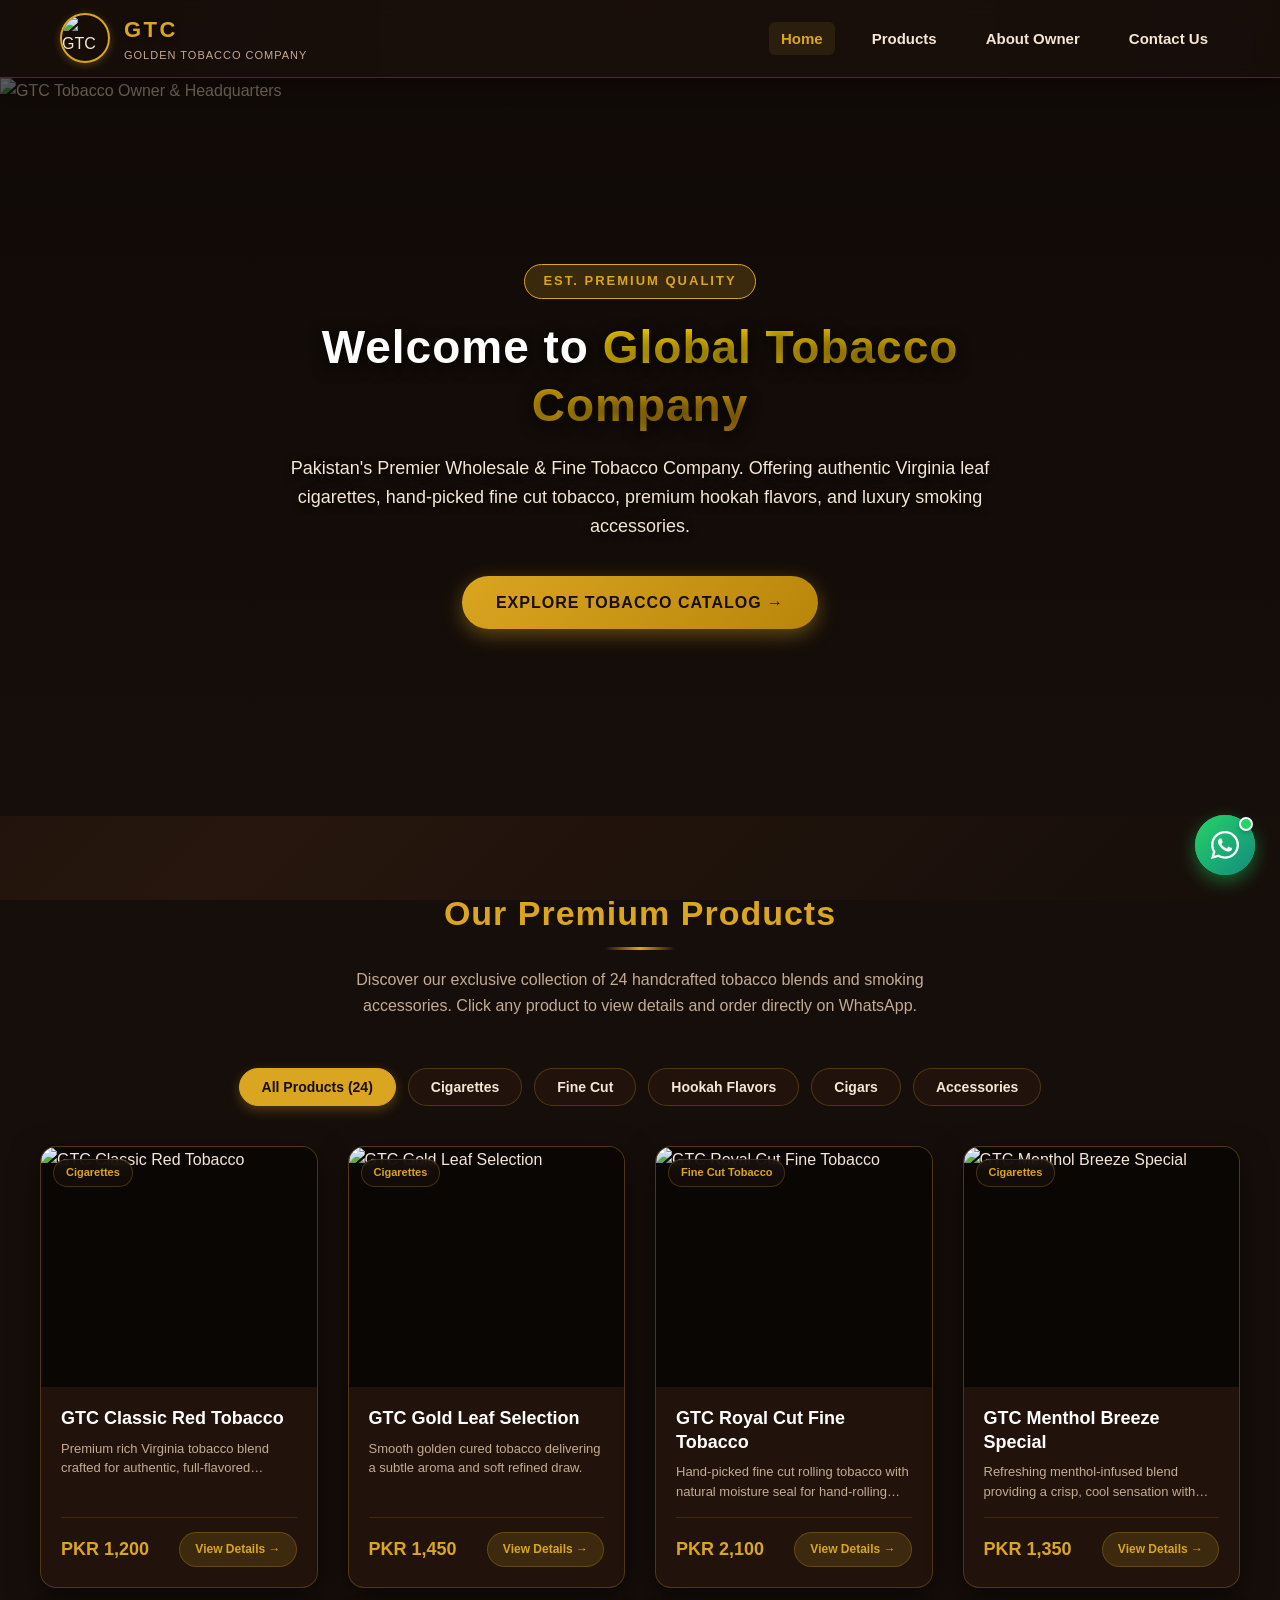
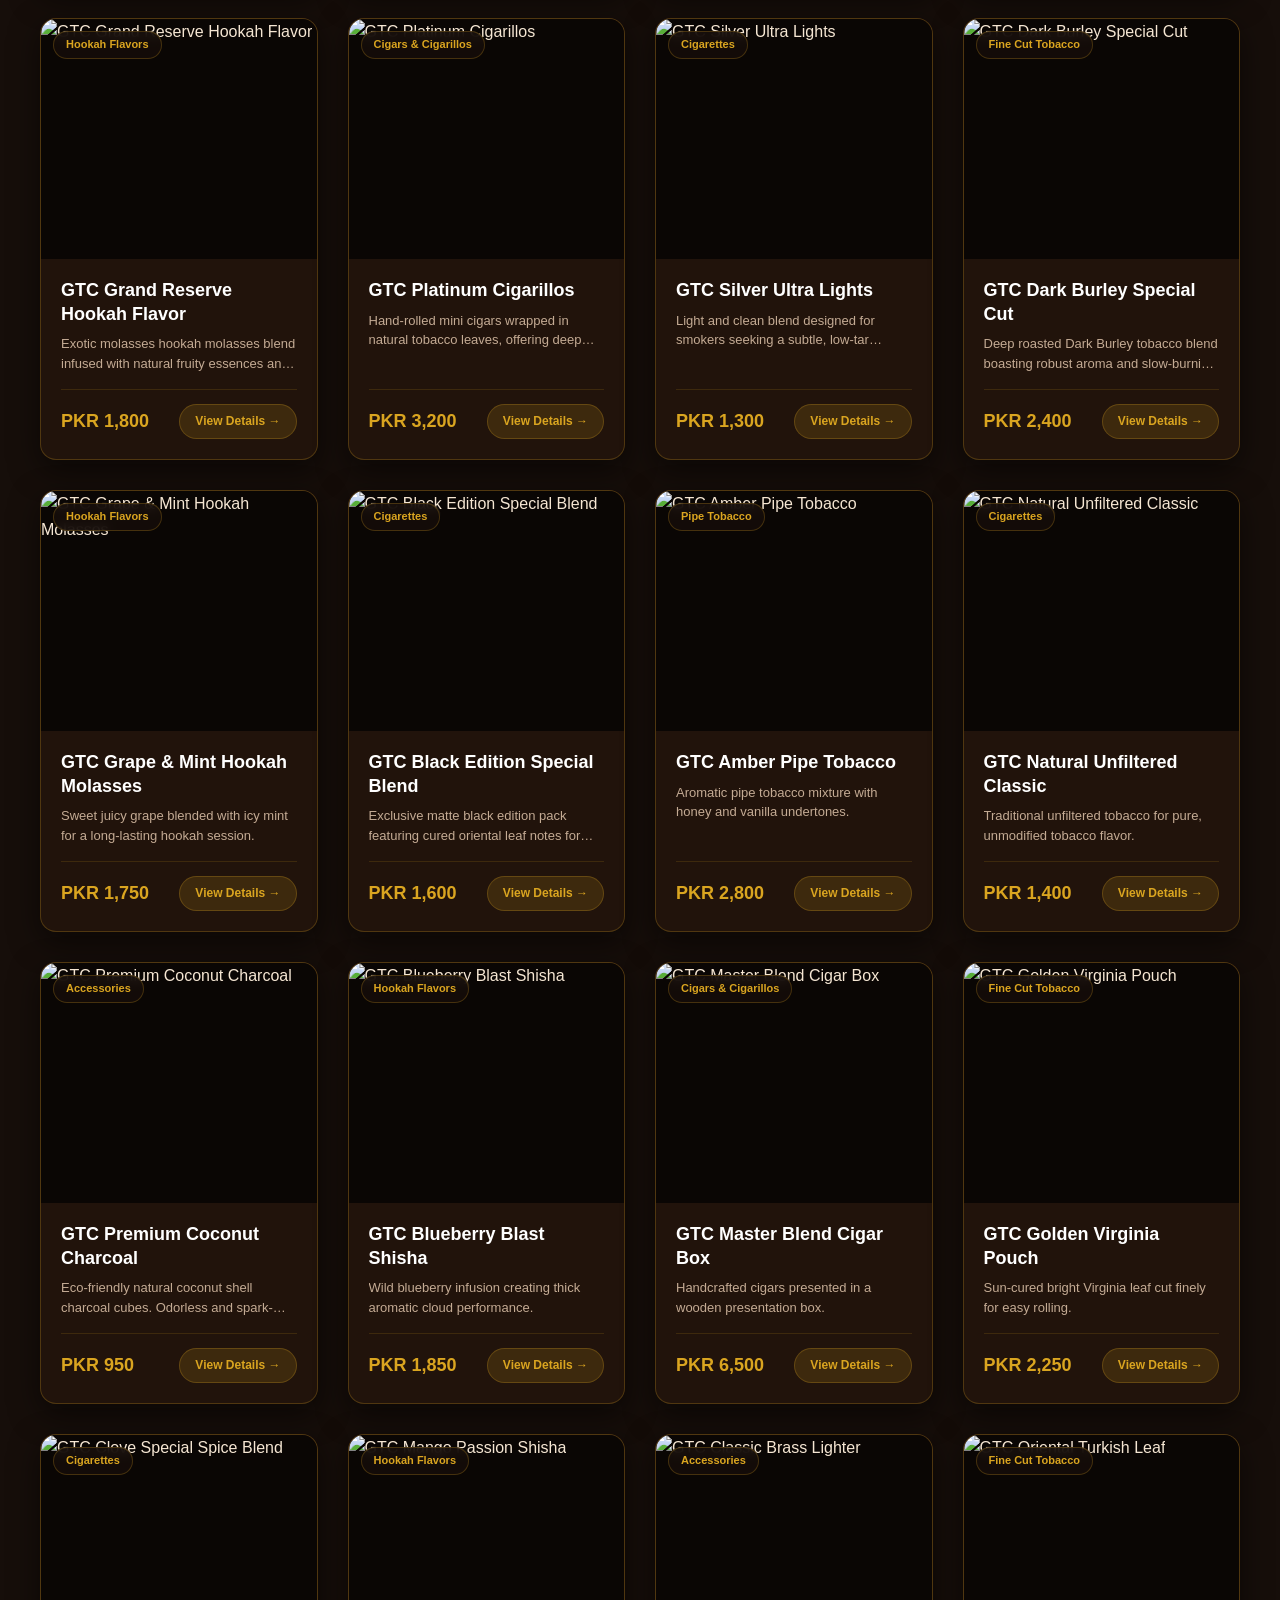
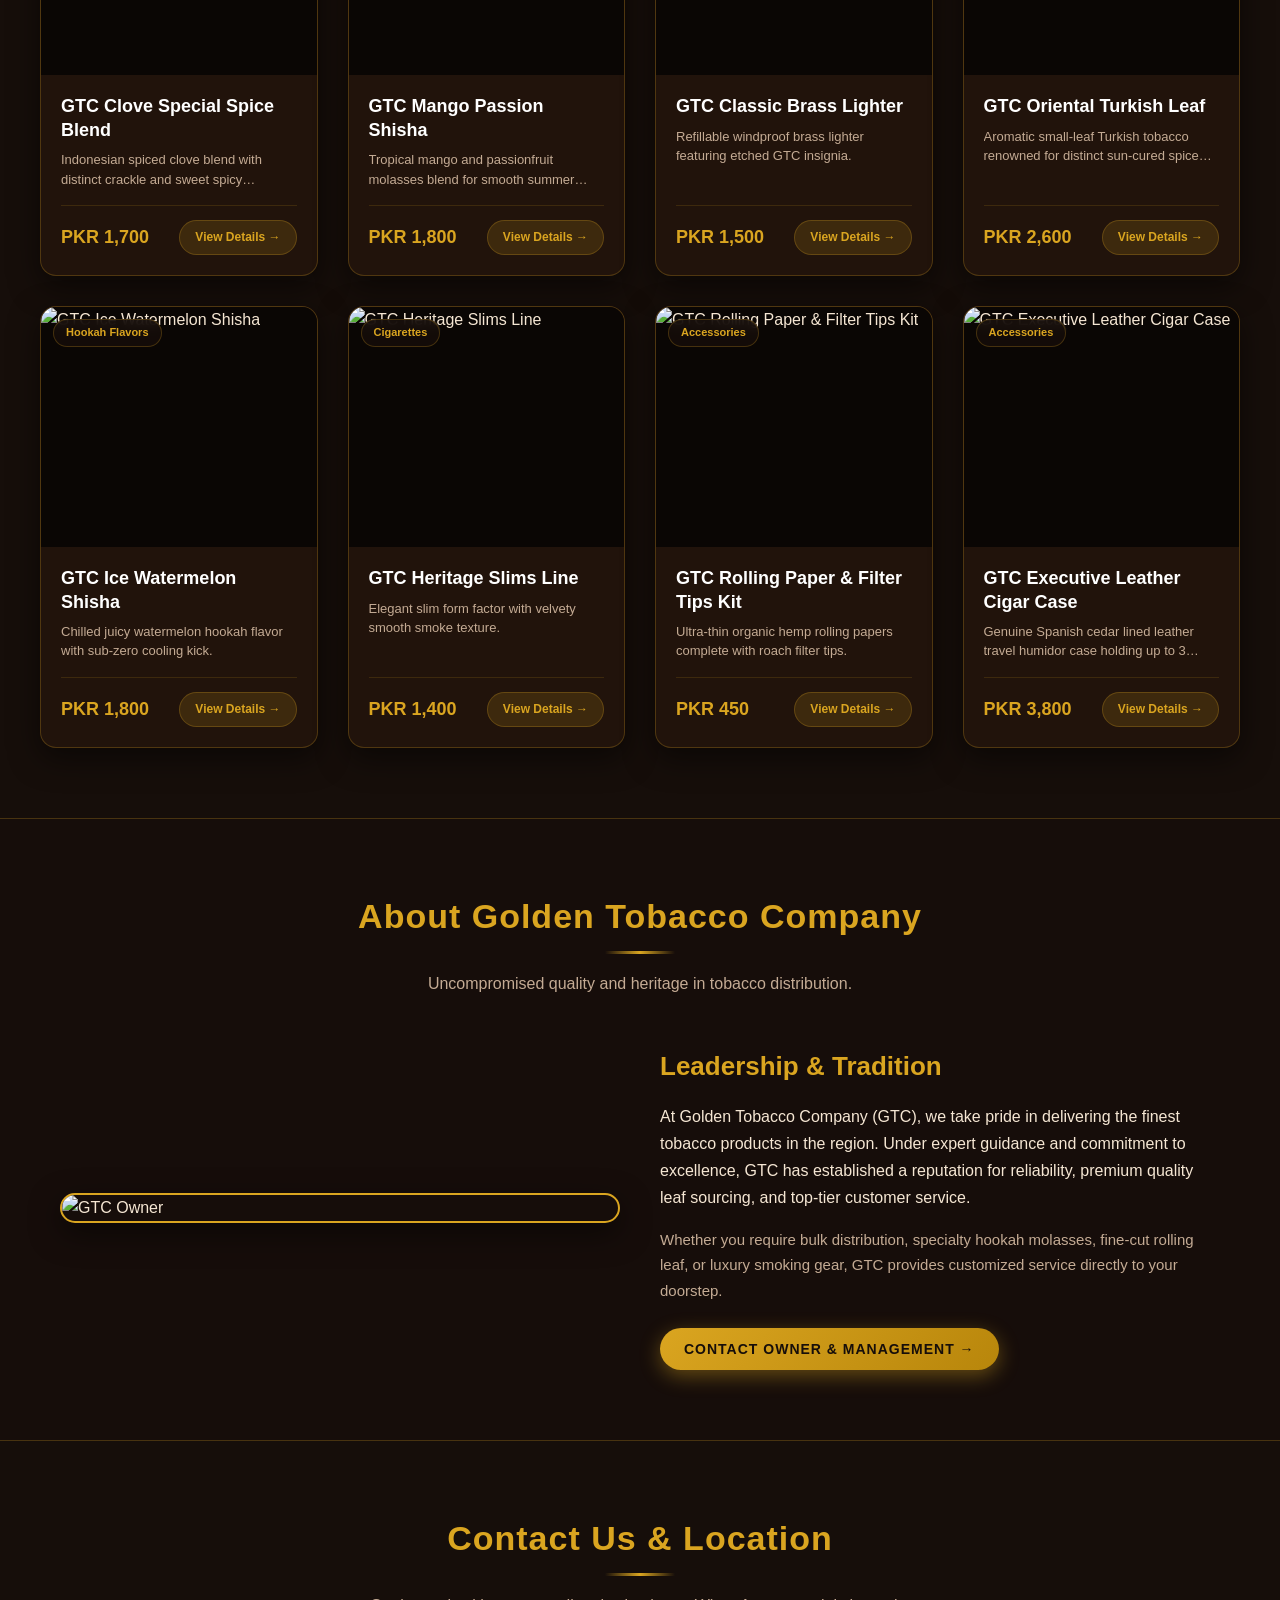
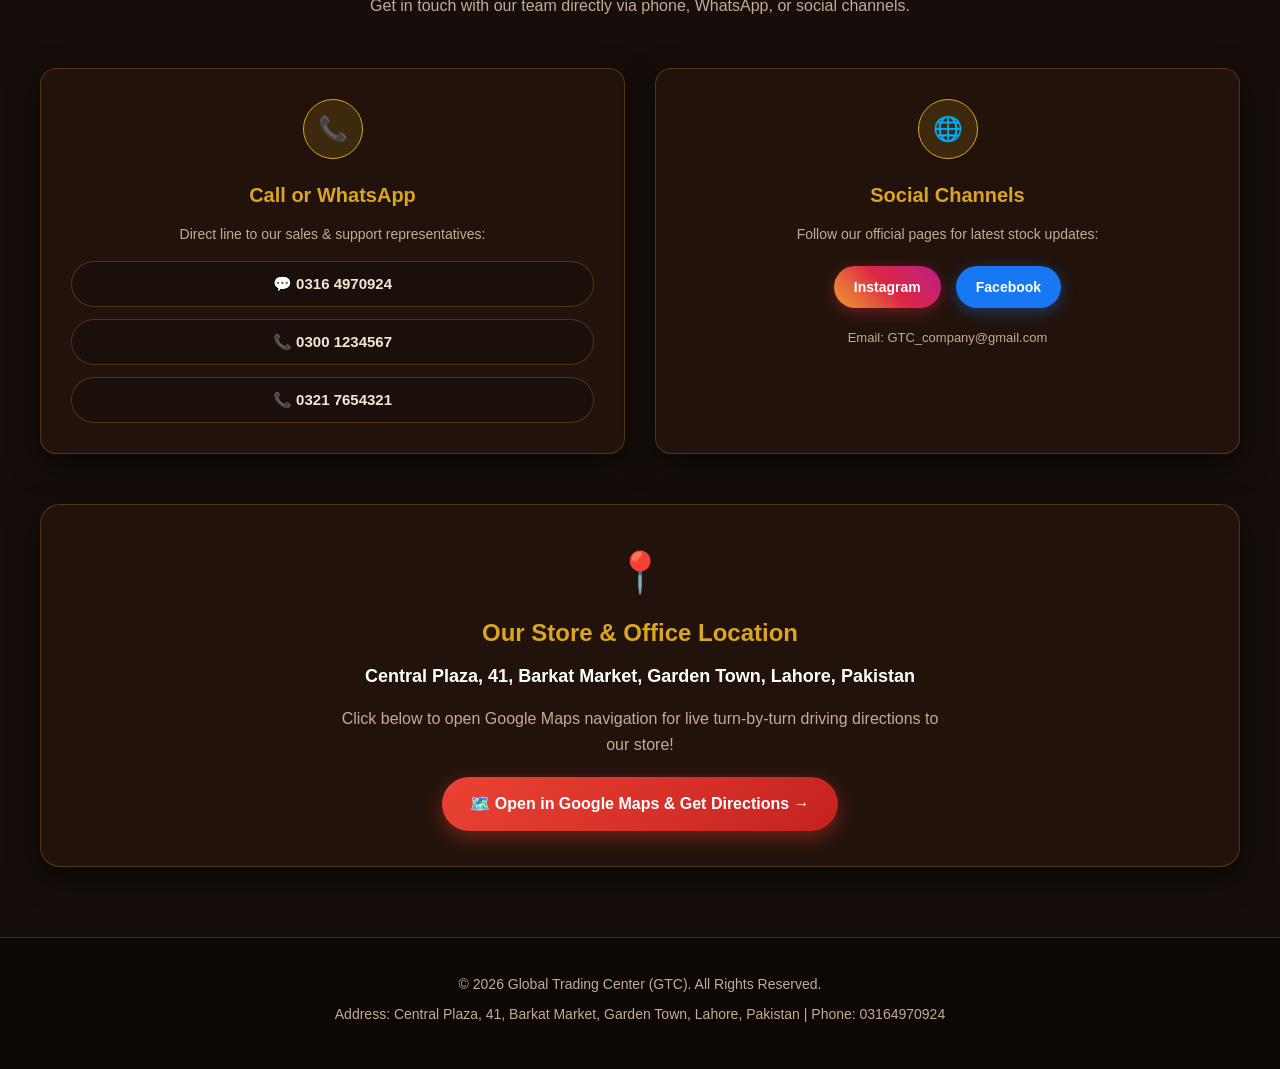
==== index.html @ 636af52f "Add files via upload 🚬 Premium tobacco & smoking accessories showcase — dynamic catalog, category fi" ====
<!DOCTYPE html>
<html lang="en">
<head>
	<meta charset="UTF-8">
	<meta name="viewport" content="width=device-width, initial-scale=1.0">
	<title>GTC - Global Tobacco Company | Premium Tobacco Company</title>
	<link rel="stylesheet" href="STYLE2.css">
</head>
<body>

	<!-- Header & Navigation Bar -->
	<header class="header-nav">
		<div class="container navbar-inner">
			<a href="index.html" class="brand-logo-link">
				<img src="img/Logo.jpeg" alt="GTC Logo" class="brand-logo-img">
				<div>
					<span class="brand-title">GTC</span>
					<span class="brand-subtitle">Golden Tobacco Company</span>
				</div>
			</a>

			<nav>
				<ul class="nav-links">
					<li><a href="index.html" class="nav-link active">Home</a></li>
					<li><a href="products.html" class="nav-link">Products</a></li>
					<li><a href="#about" class="nav-link">About Owner</a></li>
					<li><a href="contact.html" class="nav-link">Contact Us</a></li>
				</ul>
			</nav>
		</div>
	</header>

	<!-- Hero Section (Full Cover Owner Image) -->
	<section class="hero-owner-section">
		<img src="img/Hero image.jpeg" alt="GTC Tobacco Owner & Headquarters" class="hero-bg-img">
		<div class="hero-overlay"></div>
		<div class="hero-content">
			<span class="hero-badge">Est. Premium Quality</span>
			<h1 class="hero-title">Welcome to <span>Global Tobacco Company</span></h1>
			<p class="hero-description">Pakistan's Premier Wholesale & Fine Tobacco Company. Offering authentic Virginia leaf cigarettes, hand-picked fine cut tobacco, premium hookah flavors, and luxury smoking accessories.</p>
			<a href="products.html" class="hero-cta-btn">
				Explore Tobacco Catalog &rarr;
			</a>
		</div>
	</section>

	<!-- Products Showcase Section -->
	<section class="section-padding container" id="products">
		<div class="section-header">
			<h2 class="section-title">Our Premium Products</h2>
			<p class="section-subtitle">Discover our exclusive collection of 24 handcrafted tobacco blends and smoking accessories. Click any product to view details and order directly on WhatsApp.</p>
		</div>

		<!-- Category Filter Buttons -->
		<div class="products-filter-bar">
			<button class="filter-btn active" onclick="filterProducts('all', this)">All Products (24)</button>
			<button class="filter-btn" onclick="filterProducts('Cigarettes', this)">Cigarettes</button>
			<button class="filter-btn" onclick="filterProducts('Fine Cut Tobacco', this)">Fine Cut</button>
			<button class="filter-btn" onclick="filterProducts('Hookah Flavors', this)">Hookah Flavors</button>
			<button class="filter-btn" onclick="filterProducts('Cigars & Cigarillos', this)">Cigars</button>
			<button class="filter-btn" onclick="filterProducts('Accessories', this)">Accessories</button>
		</div>

		<!-- Dynamic Products Grid -->
		<div class="product-grid" id="main-product-grid">
			<!-- Product cards populated dynamically by JavaScript -->
		</div>
	</section>

	<!-- About Owner & Company Section -->
	<section class="section-padding" id="about" style="background: rgba(22, 14, 10, 0.7); border-top: 1px solid var(--border-gold); border-bottom: 1px solid var(--border-gold);">
		<div class="container">
			<div class="section-header">
				<h2 class="section-title">About Golden Tobacco Company</h2>
				<p class="section-subtitle">Uncompromised quality and heritage in tobacco distribution.</p>
			</div>

			<div style="display: grid; grid-template-columns: repeat(auto-fit, minmax(300px, 1fr)); gap: 40px; align-items: center;">
				<div style="border-radius: 16px; overflow: hidden; border: 2px solid var(--accent-gold); box-shadow: var(--shadow-luxury);">
					<img src="img/Hero image.jpeg" alt="GTC Owner" style="width: 100%; height: 380px; object-fit: cover;">
				</div>
				<div>
					<h3 style="font-size: 26px; color: var(--accent-gold); margin-bottom: 15px;">Leadership & Tradition</h3>
					<p style="color: var(--text-light); margin-bottom: 15px; font-size: 16px; line-height: 1.7;">
						At Golden Tobacco Company (GTC), we take pride in delivering the finest tobacco products in the region. Under expert guidance and commitment to excellence, GTC has established a reputation for reliability, premium quality leaf sourcing, and top-tier customer service.
					</p>
					<p style="color: var(--text-muted); font-size: 15px; line-height: 1.7; margin-bottom: 25px;">
						Whether you require bulk distribution, specialty hookah molasses, fine-cut rolling leaf, or luxury smoking gear, GTC provides customized service directly to your doorstep.
					</p>
					<a href="contact.html" class="hero-cta-btn" style="padding: 10px 24px; font-size: 14px;">Contact Owner & Management &rarr;</a>
				</div>
			</div>
		</div>
	</section>

	<!-- Contact & Location Section -->
	<section class="section-padding container" id="contact">
		<div class="section-header">
			<h2 class="section-title">Contact Us & Location</h2>
			<p class="section-subtitle">Get in touch with our team directly via phone, WhatsApp, or social channels.</p>
		</div>

		<div class="contact-grid">
			<!-- Phone Contacts Card -->
			<div class="contact-card">
				<div class="contact-card-icon">📞</div>
				<h3 class="contact-card-title">Call or WhatsApp</h3>
				<p style="color: var(--text-muted); font-size: 14px; margin-bottom: 15px;">Direct line to our sales & support representatives:</p>
				<div class="phone-list">
					<a href="https://wa.me/923164970924" target="_blank" class="phone-item">
						<span>💬 0316 4970924</span>
					</a>
					<a href="tel:03001234567" class="phone-item">
						<span>📞 0300 1234567</span>
					</a>
					<a href="tel:03217654321" class="phone-item">
						<span>📞 0321 7654321</span>
					</a>
				</div>
			</div>

			<!-- Social Media Links Card -->
			<div class="contact-card">
				<div class="contact-card-icon">🌐</div>
				<h3 class="contact-card-title">Social Channels</h3>
				<p style="color: var(--text-muted); font-size: 14px; margin-bottom: 20px;">Follow our official pages for latest stock updates:</p>
				<div class="social-buttons-wrapper">
					<a href="https://instagram.com/GTC_07" target="_blank" class="social-btn instagram">
						<span> Instagram</span>
					</a>
					<a href="https://facebook.com/GlobalTradingCenter" target="_blank" class="social-btn facebook">
						<span> Facebook</span>
					</a>
				</div>
				<p style="color: var(--text-muted); font-size: 13px; margin-top: 20px;">Email: GTC_company@gmail.com</p>
			</div>
		</div>

		<!-- Google Maps Direction Location Pin Card -->
		<div class="map-direction-card">
			<div style="font-size: 40px; margin-bottom: 10px;">📍</div>
			<h3 style="font-size: 24px; color: var(--accent-gold); margin-bottom: 10px;">Our Store & Office Location</h3>
			<p style="font-size: 18px; color: #ffffff; margin-bottom: 15px; font-weight: 600;">
				Central Plaza, 41, Barkat Market, Garden Town, Lahore, Pakistan
			</p>
			<p style="color: var(--text-muted); max-width: 600px; margin: 0 auto;">
				Click below to open Google Maps navigation for live turn-by-turn driving directions to our store!
			</p>
			<a href="https://www.google.com/maps/search/?api=1&query=Central+Plaza,+41,+Barkat+Market,+Garden+Town,+Lahore,+Pakistan" 
			   target="_blank" 
			   rel="noopener noreferrer" 
			   class="map-location-btn">
				🗺️ Open in Google Maps & Get Directions &rarr;
			</a>
		</div>
	</section>

	<!-- Footer -->
	<footer>
		<div class="container">
			<p>&copy; 2026 Global Trading Center (GTC). All Rights Reserved.</p>
			<p>Address: Central Plaza, 41, Barkat Market, Garden Town, Lahore, Pakistan | Phone: 03164970924</p>
		</div>
	</footer>

	<!-- Realistic Floating WhatsApp Widget -->
	<a href="https://wa.me/923164970924?text=Hello%20GTC!%20I%20have%20an%20inquiry%20regarding%20your%20products." 
	   target="_blank" 
	   rel="noopener noreferrer" 
	   class="whatsapp-float" 
	   aria-label="Chat with us on WhatsApp">
		<span class="whatsapp-tooltip">Chat with us</span>
		<div class="whatsapp-icon-wrapper">
			<svg xmlns="http://www.w3.org/2000/svg" viewBox="0 0 448 512" class="whatsapp-svg">
				<path d="M380.9 97.1C339 55.1 283.2 32 223.9 32c-122.4 0-222 99.6-222 222 0 39.1 10.2 77.3 29.6 111L0 480l117.7-30.9c32.4 17.7 68.9 27 106.1 27h.1c122.3 0 224.1-99.6 224.1-222 0-59.3-25.2-115-67.1-157zm-157 341.6c-33.2 0-65.7-8.9-94-25.7l-6.7-4-69.8 18.3 18.6-68.1-4.4-7c-18.5-29.4-28.2-63.3-28.2-98.2 0-101.7 82.8-184.5 184.6-184.5 49.3 0 95.6 19.2 130.4 54.1 34.8 34.9 56.2 81.2 56.1 130.5 0 101.8-84.9 184.6-186.6 184.6zm101.2-138.2c-5.5-2.8-32.8-16.2-37.9-18-5.1-1.9-8.8-2.8-12.5 2.8-3.7 5.6-14.3 18-17.6 21.8-3.2 3.7-6.5 4.2-12 1.4-32.6-16.3-54-29.1-75.5-66-5.7-9.8 5.7-9.1 16.3-30.3 1.8-3.7.9-6.9-.5-9.7-1.4-2.8-12.5-30.1-17.1-41.2-4.5-10.8-9.1-9.3-12.5-9.5-3.2-.2-6.9-.2-10.6-.2-3.7 0-9.7 1.4-14.8 6.9-5.1 5.6-19.4 19-19.4 46.3 0 27.3 19.9 53.7 22.6 57.4 2.8 3.7 39.1 59.7 94.8 83.8 35.2 15.2 49 16.5 66.6 13.9 10.7-1.6 32.8-13.4 37.4-26.4 4.6-13 4.6-24.1 3.2-26.4-1.3-2.5-5-3.9-10.5-6.6z"/>
			</svg>
			<span class="whatsapp-badge"></span>
		</div>
	</a>

	<!-- Product Loading Script -->
	<script src="products.js"></script>
	<script>
		function renderProducts(items) {
			const container = document.getElementById('main-product-grid');
			if (!container) return;

			container.innerHTML = items.map(product => `
				<a href="product-detail.html?id=${product.id}" class="product-card">
					<div class="product-img-wrapper">
						<img src="${product.image}" alt="${product.name}" class="product-card-img" loading="lazy">
						<span class="product-category-tag">${product.category}</span>
					</div>
					<div class="product-card-body">
						<h3 class="product-card-title">${product.name}</h3>
						<p class="product-card-desc">${product.description}</p>
						<div class="product-card-footer">
							<span class="product-card-price">${product.price}</span>
							<span class="view-details-btn">View Details &rarr;</span>
						</div>
					</div>
				</a>
			`).join('');
		}

		function filterProducts(category, btnElement) {
			// Update active filter button
			document.querySelectorAll('.filter-btn').forEach(btn => btn.classList.remove('active'));
			if (btnElement) btnElement.classList.add('active');

			if (category === 'all') {
				renderProducts(window.productsData);
			} else {
				const filtered = window.productsData.filter(p => p.category === category);
				renderProducts(filtered);
			}
		}

		document.addEventListener('DOMContentLoaded', () => {
			if (window.productsData) {
				renderProducts(window.productsData);
			}
		});
	</script>

</body>
</html>
---- STYLE2.css ----
/* ==========================================================================
   GTC - GLOBAL TRADING CENTER (TOBACCO COMPANY) DESIGN SYSTEM & STYLES
   ========================================================================== */

/* ---------- Reset & Base Tokens ---------- */
* {
	margin: 0;
	padding: 0;
	box-sizing: border-box; 
}

:root {
	--bg-dark: #160e0a;
	--bg-mahogany: #26160d;
	--bg-card: rgba(38, 22, 13, 0.75);
	--accent-gold: #daa520;
	--accent-amber: #b8860b;
	--accent-bronze: #8b5b37;
	--text-light: #f5e6d3;
	--text-muted: #c4ab94;
	--border-gold: rgba(218, 165, 32, 0.25);
	--shadow-luxury: 0 10px 30px rgba(0, 0, 0, 0.5);
}

body {
	font-family: 'Segoe UI', -apple-system, BlinkMacSystemFont, Roboto, sans-serif;
	background: var(--bg-dark);
	background-image: 
		radial-gradient(circle at 50% 0%, #3e2412 0%, transparent 60%),
		linear-gradient(135deg, #160e0a 0%, #26160d 50%, #160e0a 100%);
	background-attachment: fixed; 
	color: var(--text-light); 
	line-height: 1.6;
	overflow-x: hidden;
}

a {
	color: inherit;
	text-decoration: none;
}

.container {
	max-width: 1200px;
	margin: 0 auto;
	padding: 0 20px;
}

/* ---------- HEADER & STICKY NAVBAR ---------- */
.header-nav {
	position: sticky;
	top: 0;
	left: 0;
	width: 100%;
	z-index: 1000;
	background: rgba(22, 14, 10, 0.92);
	backdrop-filter: blur(12px);
	border-bottom: 1px solid var(--border-gold);
	box-shadow: 0 4px 20px rgba(0, 0, 0, 0.4);
	transition: all 0.3s ease;
}

.navbar-inner {
	display: flex;
	align-items: center;
	justify-content: space-between;
	padding: 12px 20px;
}

.brand-logo-link {
	display: flex;
	align-items: center;
	gap: 14px;
	text-decoration: none;
}

.brand-logo-img {
	height: 50px;
	width: 50px;
	object-fit: cover;
	border-radius: 50%;
	border: 2px solid var(--accent-gold);
	box-shadow: 0 2px 8px rgba(218, 165, 32, 0.3);
	transition: transform 0.3s ease;
}

.brand-logo-link:hover .brand-logo-img {
	transform: scale(1.08) rotate(3deg);
}

.brand-title {
	font-size: 22px;
	font-weight: 800;
	color: var(--accent-gold);
	letter-spacing: 2.5px;
	text-transform: uppercase;
	text-shadow: 0 2px 4px rgba(0,0,0,0.5);
}

.brand-subtitle {
	font-size: 11px;
	color: var(--text-muted);
	letter-spacing: 1px;
	text-transform: uppercase;
	display: block;
}

.nav-links {
	display: flex;
	align-items: center;
	gap: 25px;
	list-style: none;
}

.nav-link {
	font-size: 15px;
	font-weight: 600;
	color: var(--text-light);
	padding: 8px 12px;
	border-radius: 6px;
	transition: all 0.3s ease;
	position: relative;
}

.nav-link:hover, .nav-link.active {
	color: var(--accent-gold);
	background: rgba(218, 165, 32, 0.1);
}

/* ---------- HERO SECTION (FULL COVER OWNER IMAGE) ---------- */
.hero-owner-section {
	position: relative;
	width: 100%;
	min-height: 82vh;
	display: flex;
	align-items: center;
	justify-content: center;
	overflow: hidden;
	background: #0d0805;
}

.hero-bg-img {
	position: absolute;
	top: 0;
	left: 0;
	width: 100%;
	height: 100%;
	object-fit: cover;
	object-position: center top;
	filter: brightness(0.65) contrast(1.1);
	transition: transform 0.8s ease;
}

.hero-owner-section:hover .hero-bg-img {
	transform: scale(1.02);
}

.hero-overlay {
	position: absolute;
	top: 0;
	left: 0;
	width: 100%;
	height: 100%;
	background: linear-gradient(
		to bottom,
		rgba(22, 14, 10, 0.4) 0%,
		rgba(22, 14, 10, 0.75) 70%,
		rgba(22, 14, 10, 1) 100%
	);
}

.hero-content {
	position: relative;
	z-index: 2;
	text-align: center;
	max-width: 850px;
	padding: 40px 20px;
}

.hero-badge {
	display: inline-block;
	padding: 6px 18px;
	background: rgba(218, 165, 32, 0.2);
	border: 1px solid var(--accent-gold);
	color: var(--accent-gold);
	border-radius: 30px;
	font-size: 13px;
	font-weight: 700;
	letter-spacing: 2px;
	text-transform: uppercase;
	margin-bottom: 20px;
	backdrop-filter: blur(5px);
}

.hero-title {
	font-size: 46px;
	font-weight: 900;
	color: #ffffff;
	line-height: 1.25;
	margin-bottom: 20px;
	text-shadow: 0 4px 15px rgba(0, 0, 0, 0.8);
	letter-spacing: 1px;
}

.hero-title span {
	color: var(--accent-gold);
	background: linear-gradient(135deg, #ffd700, #b8860b);
	-webkit-background-clip: text;
	-webkit-text-fill-color: transparent;
}

.hero-description {
	font-size: 18px;
	color: var(--text-light);
	margin-bottom: 35px;
	text-shadow: 0 2px 8px rgba(0,0,0,0.8);
	max-width: 700px;
	margin-left: auto;
	margin-right: auto;
}

.hero-cta-btn {
	display: inline-flex;
	align-items: center;
	gap: 10px;
	padding: 14px 34px;
	background: linear-gradient(135deg, var(--accent-gold), var(--accent-amber));
	color: #160e0a;
	font-size: 16px;
	font-weight: 700;
	border-radius: 30px;
	text-transform: uppercase;
	letter-spacing: 1px;
	box-shadow: 0 6px 20px rgba(218, 165, 32, 0.4);
	transition: all 0.3s ease;
}

.hero-cta-btn:hover {
	transform: translateY(-3px) scale(1.05);
	box-shadow: 0 10px 28px rgba(218, 165, 32, 0.6);
	background: linear-gradient(135deg, #ffe066, #daa520);
}

/* ---------- SECTION HEADINGS ---------- */
.section-padding {
	padding: 70px 0;
}

.section-header {
	text-align: center;
	margin-bottom: 50px;
}

.section-title {
	font-size: 34px;
	font-weight: 800;
	color: var(--accent-gold);
	margin-bottom: 12px;
	position: relative;
	display: inline-block;
	letter-spacing: 1px;
}

.section-title::after {
	content: "";
	position: absolute;
	left: 50%;
	bottom: -10px;
	transform: translateX(-50%);
	width: 70px;
	height: 3px;
	background: linear-gradient(90deg, transparent, var(--accent-gold), transparent);
}

.section-subtitle {
	font-size: 16px;
	color: var(--text-muted);
	max-width: 650px;
	margin: 15px auto 0;
}

/* ---------- PRODUCT GRID & CARDS ---------- */
.products-filter-bar {
	display: flex;
	justify-content: center;
	flex-wrap: wrap;
	gap: 12px;
	margin-bottom: 40px;
}

.filter-btn {
	padding: 10px 22px;
	background: var(--bg-card);
	border: 1px solid var(--border-gold);
	color: var(--text-light);
	border-radius: 25px;
	font-size: 14px;
	font-weight: 600;
	cursor: pointer;
	transition: all 0.3s ease;
}

.filter-btn:hover, .filter-btn.active {
	background: var(--accent-gold);
	color: #160e0a;
	border-color: var(--accent-gold);
	box-shadow: 0 4px 12px rgba(218, 165, 32, 0.3);
}

.product-grid {
	display: grid;
	grid-template-columns: repeat(auto-fill, minmax(270px, 1fr));
	gap: 30px;
}

.product-card {
	background: var(--bg-card);
	border: 1px solid var(--border-gold);
	border-radius: 16px;
	overflow: hidden;
	box-shadow: var(--shadow-luxury);
	transition: all 0.35s cubic-bezier(0.175, 0.885, 0.32, 1.275);
	display: flex;
	flex-direction: column;
	text-decoration: none;
	color: inherit;
	cursor: pointer;
}

.product-card:hover {
	transform: translateY(-8px) scale(1.02);
	border-color: var(--accent-gold);
	box-shadow: 0 14px 30px rgba(218, 165, 32, 0.25), 0 8px 16px rgba(0, 0, 0, 0.6);
}

.product-img-wrapper {
	width: 100%;
	height: 240px;
	position: relative;
	overflow: hidden;
	background: #0a0604;
}

.product-card-img {
	width: 100%;
	height: 100%;
	object-fit: cover;
	transition: transform 0.5s ease;
}

.product-card:hover .product-card-img {
	transform: scale(1.08);
}

.product-category-tag {
	position: absolute;
	top: 12px;
	left: 12px;
	background: rgba(22, 14, 10, 0.85);
	color: var(--accent-gold);
	padding: 4px 12px;
	border-radius: 20px;
	font-size: 11px;
	font-weight: 700;
	border: 1px solid var(--border-gold);
	backdrop-filter: blur(5px);
}

.product-card-body {
	padding: 20px;
	display: flex;
	flex-direction: column;
	flex-grow: 1;
}

.product-card-title {
	font-size: 18px;
	font-weight: 700;
	color: #ffffff;
	margin-bottom: 8px;
	line-height: 1.3;
}

.product-card-desc {
	font-size: 13px;
	color: var(--text-muted);
	margin-bottom: 16px;
	line-height: 1.5;
	display: -webkit-box;
	-webkit-line-clamp: 2;
	-webkit-box-orient: vertical;
	overflow: hidden;
}

.product-card-footer {
	margin-top: auto;
	display: flex;
	align-items: center;
	justify-content: space-between;
	padding-top: 14px;
	border-top: 1px solid rgba(218, 165, 32, 0.15);
}

.product-card-price {
	font-size: 18px;
	font-weight: 800;
	color: var(--accent-gold);
}

.view-details-btn {
	padding: 7px 15px;
	background: rgba(218, 165, 32, 0.15);
	color: var(--accent-gold);
	border: 1px solid var(--border-gold);
	border-radius: 20px;
	font-size: 12px;
	font-weight: 600;
	transition: all 0.3s ease;
}

.product-card:hover .view-details-btn {
	background: var(--accent-gold);
	color: #160e0a;
}

/* ---------- FULL PRODUCT DETAIL PAGE ---------- */
.product-detail-container {
	padding: 50px 0 80px;
}

.breadcrumb {
	margin-bottom: 30px;
	font-size: 14px;
	color: var(--text-muted);
}

.breadcrumb a {
	color: var(--accent-gold);
}

.breadcrumb a:hover {
	text-decoration: underline;
}

.product-detail-layout {
	display: grid;
	grid-template-columns: 1fr 1fr;
	gap: 50px;
	background: var(--bg-card);
	border: 1px solid var(--border-gold);
	border-radius: 20px;
	padding: 40px;
	box-shadow: var(--shadow-luxury);
}

.product-detail-media {
	width: 100%;
	border-radius: 14px;
	overflow: hidden;
	background: #0a0604;
	border: 1px solid var(--border-gold);
	box-shadow: 0 8px 24px rgba(0, 0, 0, 0.5);
}

.product-detail-img {
	width: 100%;
	height: 450px;
	object-fit: cover;
}

.product-detail-info {
	display: flex;
	flex-direction: column;
}

.product-detail-category {
	display: inline-block;
	color: var(--accent-gold);
	font-size: 13px;
	font-weight: 700;
	text-transform: uppercase;
	letter-spacing: 1.5px;
	margin-bottom: 10px;
}

.product-detail-name {
	font-size: 32px;
	font-weight: 800;
	color: #ffffff;
	margin-bottom: 15px;
	line-height: 1.2;
}

.product-detail-price {
	font-size: 30px;
	font-weight: 900;
	color: var(--accent-gold);
	margin-bottom: 20px;
}

.product-detail-description {
	font-size: 16px;
	color: var(--text-light);
	margin-bottom: 25px;
	line-height: 1.7;
}

.product-specs-list {
	margin-bottom: 30px;
	padding: 20px;
	background: rgba(22, 14, 10, 0.6);
	border-radius: 12px;
	border-left: 4px solid var(--accent-gold);
}

.product-specs-title {
	font-size: 15px;
	font-weight: 700;
	color: var(--accent-gold);
	margin-bottom: 10px;
}

.product-specs-item {
	font-size: 14px;
	color: var(--text-muted);
	margin-bottom: 6px;
	display: flex;
	align-items: center;
	gap: 8px;
}

.product-specs-item::before {
	content: "✔";
	color: var(--accent-gold);
}

/* Buy Now WhatsApp Direct Button */
.buy-now-wa-btn {
	display: inline-flex;
	align-items: center;
	justify-content: center;
	gap: 12px;
	width: 100%;
	padding: 18px 30px;
	background: linear-gradient(135deg, #25D366, #128C7E);
	color: #ffffff;
	font-size: 18px;
	font-weight: 800;
	border-radius: 35px;
	text-transform: uppercase;
	letter-spacing: 1px;
	box-shadow: 0 8px 24px rgba(37, 211, 102, 0.4);
	transition: all 0.3s ease;
	cursor: pointer;
	margin-top: auto;
}

.buy-now-wa-btn:hover {
	transform: translateY(-3px) scale(1.02);
	background: linear-gradient(135deg, #28e16f, #107c70);
	box-shadow: 0 12px 30px rgba(37, 211, 102, 0.6);
}

.buy-now-wa-btn svg {
	width: 26px;
	height: 26px;
	fill: #ffffff;
}

/* ---------- CONTACT SECTION & GOOGLE MAPS NAVIGATION ---------- */
.contact-grid {
	display: grid;
	grid-template-columns: repeat(auto-fit, minmax(320px, 1fr));
	gap: 30px;
	margin-bottom: 50px;
}

.contact-card {
	background: var(--bg-card);
	border: 1px solid var(--border-gold);
	border-radius: 16px;
	padding: 30px;
	text-align: center;
	box-shadow: var(--shadow-luxury);
	transition: all 0.3s ease;
}

.contact-card:hover {
	transform: translateY(-5px);
	border-color: var(--accent-gold);
}

.contact-card-icon {
	width: 60px;
	height: 60px;
	background: rgba(218, 165, 32, 0.15);
	border: 1px solid var(--accent-gold);
	color: var(--accent-gold);
	border-radius: 50%;
	display: flex;
	align-items: center;
	justify-content: center;
	margin: 0 auto 20px;
	font-size: 24px;
}

.contact-card-title {
	font-size: 20px;
	font-weight: 700;
	color: var(--accent-gold);
	margin-bottom: 12px;
}

.phone-list {
	display: flex;
	flex-direction: column;
	gap: 12px;
}

.phone-item {
	display: inline-flex;
	align-items: center;
	justify-content: center;
	gap: 10px;
	padding: 10px 18px;
	background: rgba(22, 14, 10, 0.6);
	border: 1px solid var(--border-gold);
	border-radius: 25px;
	font-size: 15px;
	font-weight: 600;
	color: var(--text-light);
	transition: all 0.3s ease;
}

.phone-item:hover {
	background: var(--accent-gold);
	color: #160e0a;
}

/* Social Buttons */
.social-buttons-wrapper {
	display: flex;
	justify-content: center;
	gap: 15px;
	margin-top: 10px;
}

.social-btn {
	display: inline-flex;
	align-items: center;
	gap: 8px;
	padding: 10px 20px;
	border-radius: 25px;
	font-size: 14px;
	font-weight: 700;
	color: #ffffff;
	transition: all 0.3s ease;
}

.social-btn.instagram {
	background: linear-gradient(45deg, #f09433 0%, #e6683c 25%, #dc2743 50%, #cc2366 75%, #bc1888 100%);
	box-shadow: 0 4px 15px rgba(220, 39, 67, 0.4);
}

.social-btn.facebook {
	background: #1877f2;
	box-shadow: 0 4px 15px rgba(24, 119, 242, 0.4);
}

.social-btn:hover {
	transform: translateY(-3px) scale(1.05);
	filter: brightness(1.15);
}

/* Google Maps Location Navigation Card */
.map-direction-card {
	background: var(--bg-card);
	border: 1px solid var(--border-gold);
	border-radius: 20px;
	padding: 35px;
	box-shadow: var(--shadow-luxury);
	text-align: center;
}

.map-location-btn {
	display: inline-flex;
	align-items: center;
	gap: 12px;
	padding: 14px 28px;
	background: linear-gradient(135deg, #ea4335, #c5221f);
	color: #ffffff;
	font-size: 16px;
	font-weight: 700;
	border-radius: 30px;
	box-shadow: 0 6px 20px rgba(234, 67, 53, 0.4);
	margin-top: 20px;
	transition: all 0.3s ease;
}

.map-location-btn:hover {
	transform: translateY(-3px) scale(1.05);
	box-shadow: 0 10px 28px rgba(234, 67, 53, 0.6);
	background: linear-gradient(135deg, #ff5242, #d93025);
}

/* ---------- FOOTER ---------- */
footer {
	background: #0d0805;
	border-top: 1px solid var(--border-gold);
	padding: 35px 20px;
	text-align: center;
	color: var(--text-muted);
	font-size: 14px;
}

footer p {
	margin-bottom: 8px;
}

/* ---------- FLOATING WHATSAPP BUTTON ---------- */
.whatsapp-float {
	position: fixed;
	bottom: 25px;
	right: 25px;
	z-index: 9999;
	display: flex;
	align-items: center;
	justify-content: center;
	text-decoration: none;
	outline: none;
}

.whatsapp-icon-wrapper {
	width: 60px;
	height: 60px;
	background: linear-gradient(135deg, #25D366, #128C7E);
	border-radius: 50%;
	display: flex;
	align-items: center;
	justify-content: center;
	box-shadow: 0 6px 18px rgba(37, 211, 102, 0.45), 0 3px 8px rgba(0, 0, 0, 0.25);
	position: relative;
	transition: all 0.3s cubic-bezier(0.175, 0.885, 0.32, 1.275);
	cursor: pointer;
}

.whatsapp-icon-wrapper::before {
	content: '';
	position: absolute;
	top: 0;
	left: 0;
	right: 0;
	bottom: 0;
	border-radius: 50%;
	border: 2px solid #25D366;
	animation: whatsapp-pulse 2s infinite ease-in-out;
	z-index: -1;
}

.whatsapp-svg {
	width: 32px;
	height: 32px;
	fill: #ffffff;
	transition: transform 0.3s ease;
}

.whatsapp-badge {
	position: absolute;
	top: 2px;
	right: 2px;
	width: 14px;
	height: 14px;
	background-color: #25D366;
	border: 2.5px solid #ffffff;
	border-radius: 50%;
	box-shadow: 0 2px 4px rgba(0, 0, 0, 0.2);
}

.whatsapp-float:hover .whatsapp-icon-wrapper {
	transform: translateY(-4px) scale(1.08);
	box-shadow: 0 10px 22px rgba(37, 211, 102, 0.6), 0 4px 12px rgba(0, 0, 0, 0.3);
}

.whatsapp-tooltip {
	position: absolute;
	right: 74px;
	background: #111827;
	color: #ffffff;
	padding: 7px 14px;
	border-radius: 8px;
	font-size: 13px;
	font-weight: 600;
	white-space: nowrap;
	box-shadow: 0 4px 12px rgba(0, 0, 0, 0.25);
	opacity: 0;
	visibility: hidden;
	transform: translateX(10px);
	transition: all 0.3s ease;
	pointer-events: none;
}

.whatsapp-float:hover .whatsapp-tooltip {
	opacity: 1;
	visibility: visible;
	transform: translateX(0);
}

@keyframes whatsapp-pulse {
	0% { transform: scale(1); opacity: 0.8; }
	50% { transform: scale(1.35); opacity: 0; }
	100% { transform: scale(1.35); opacity: 0; }
}

/* ---------- RESPONSIVE MEDIA QUERIES ---------- */
@media (max-width: 900px) {
	.hero-title { font-size: 34px; }
	.product-detail-layout { grid-template-columns: 1fr; gap: 30px; padding: 25px; }
	.product-detail-img { height: 320px; }
}

@media (max-width: 600px) {
	.navbar-inner { flex-direction: column; gap: 12px; }
	.nav-links { gap: 10px; flex-wrap: wrap; justify-content: center; }
	.hero-title { font-size: 26px; }
	.hero-description { font-size: 15px; }
	.product-grid { grid-template-columns: 1fr; }
	.whatsapp-float { bottom: 18px; right: 18px; }
	.whatsapp-icon-wrapper { width: 52px; height: 52px; }
	.whatsapp-svg { width: 28px; height: 28px; }
	.whatsapp-tooltip { display: none; }
}
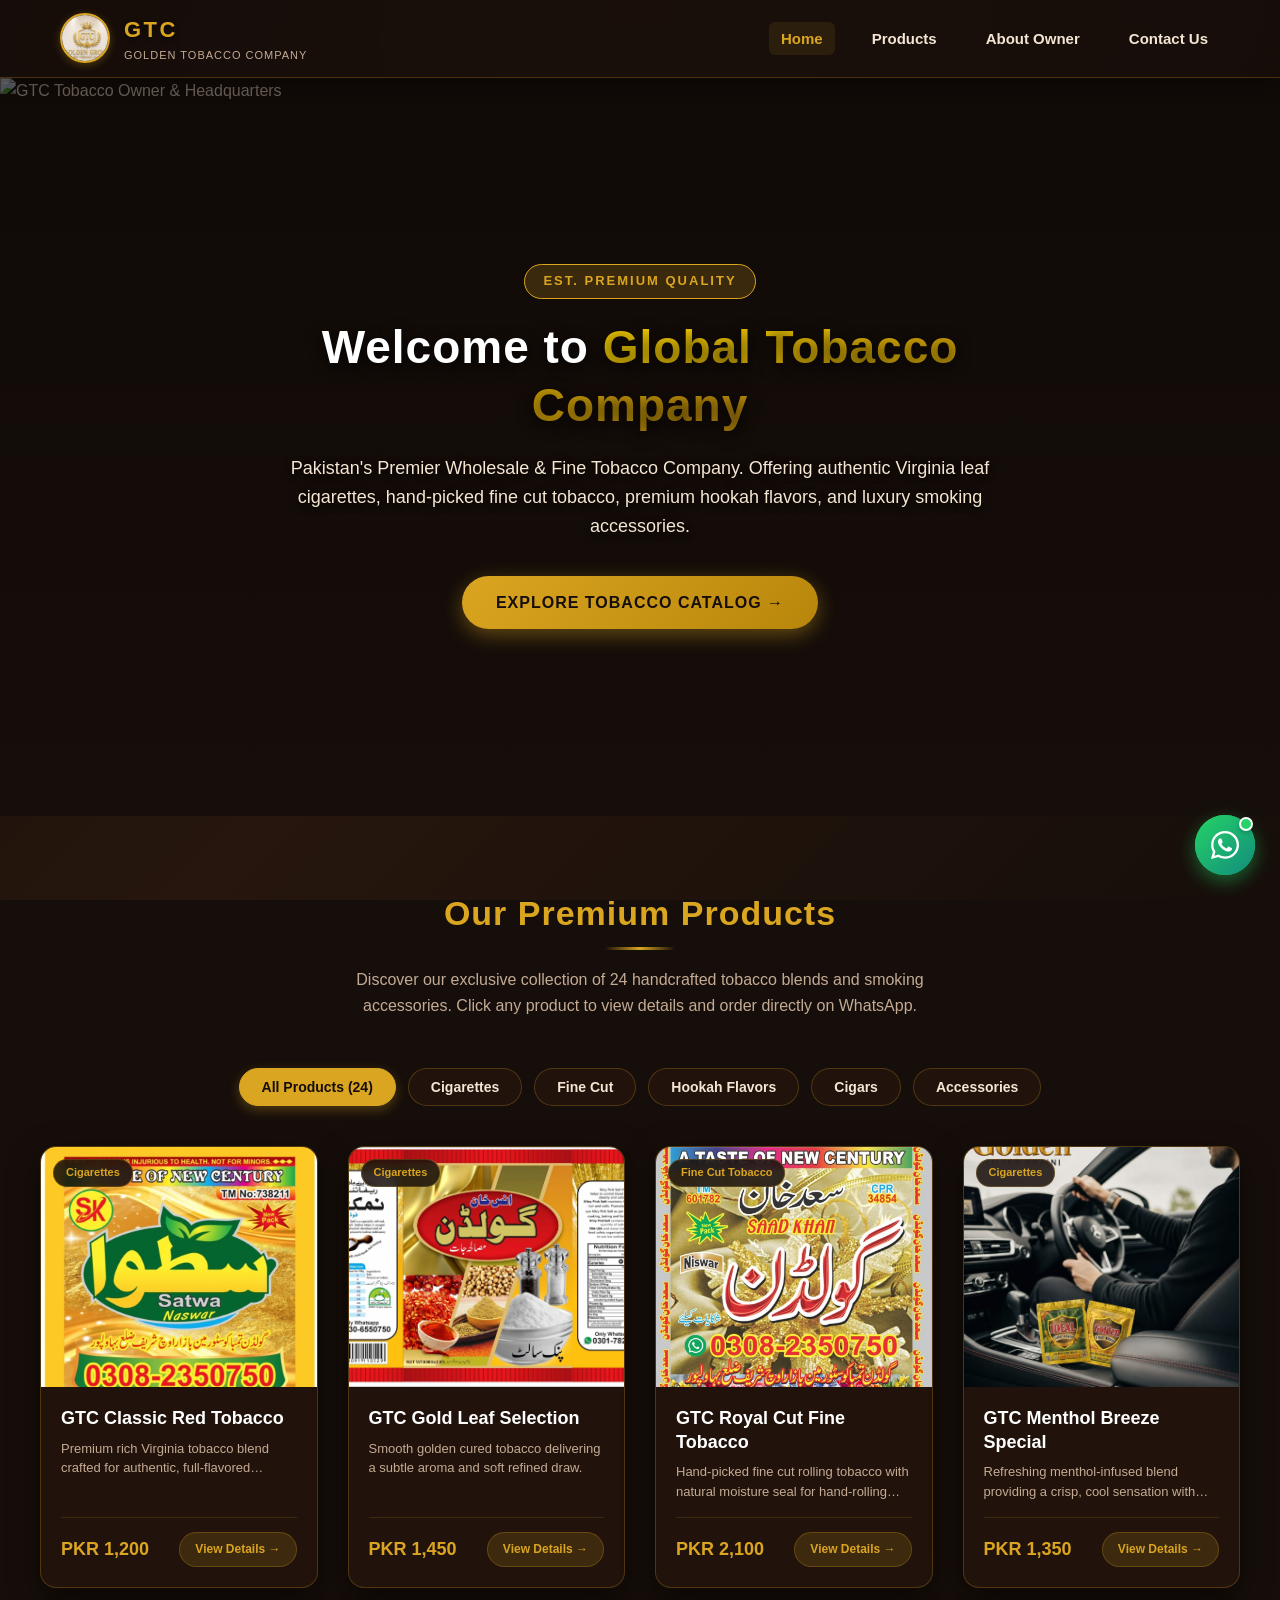
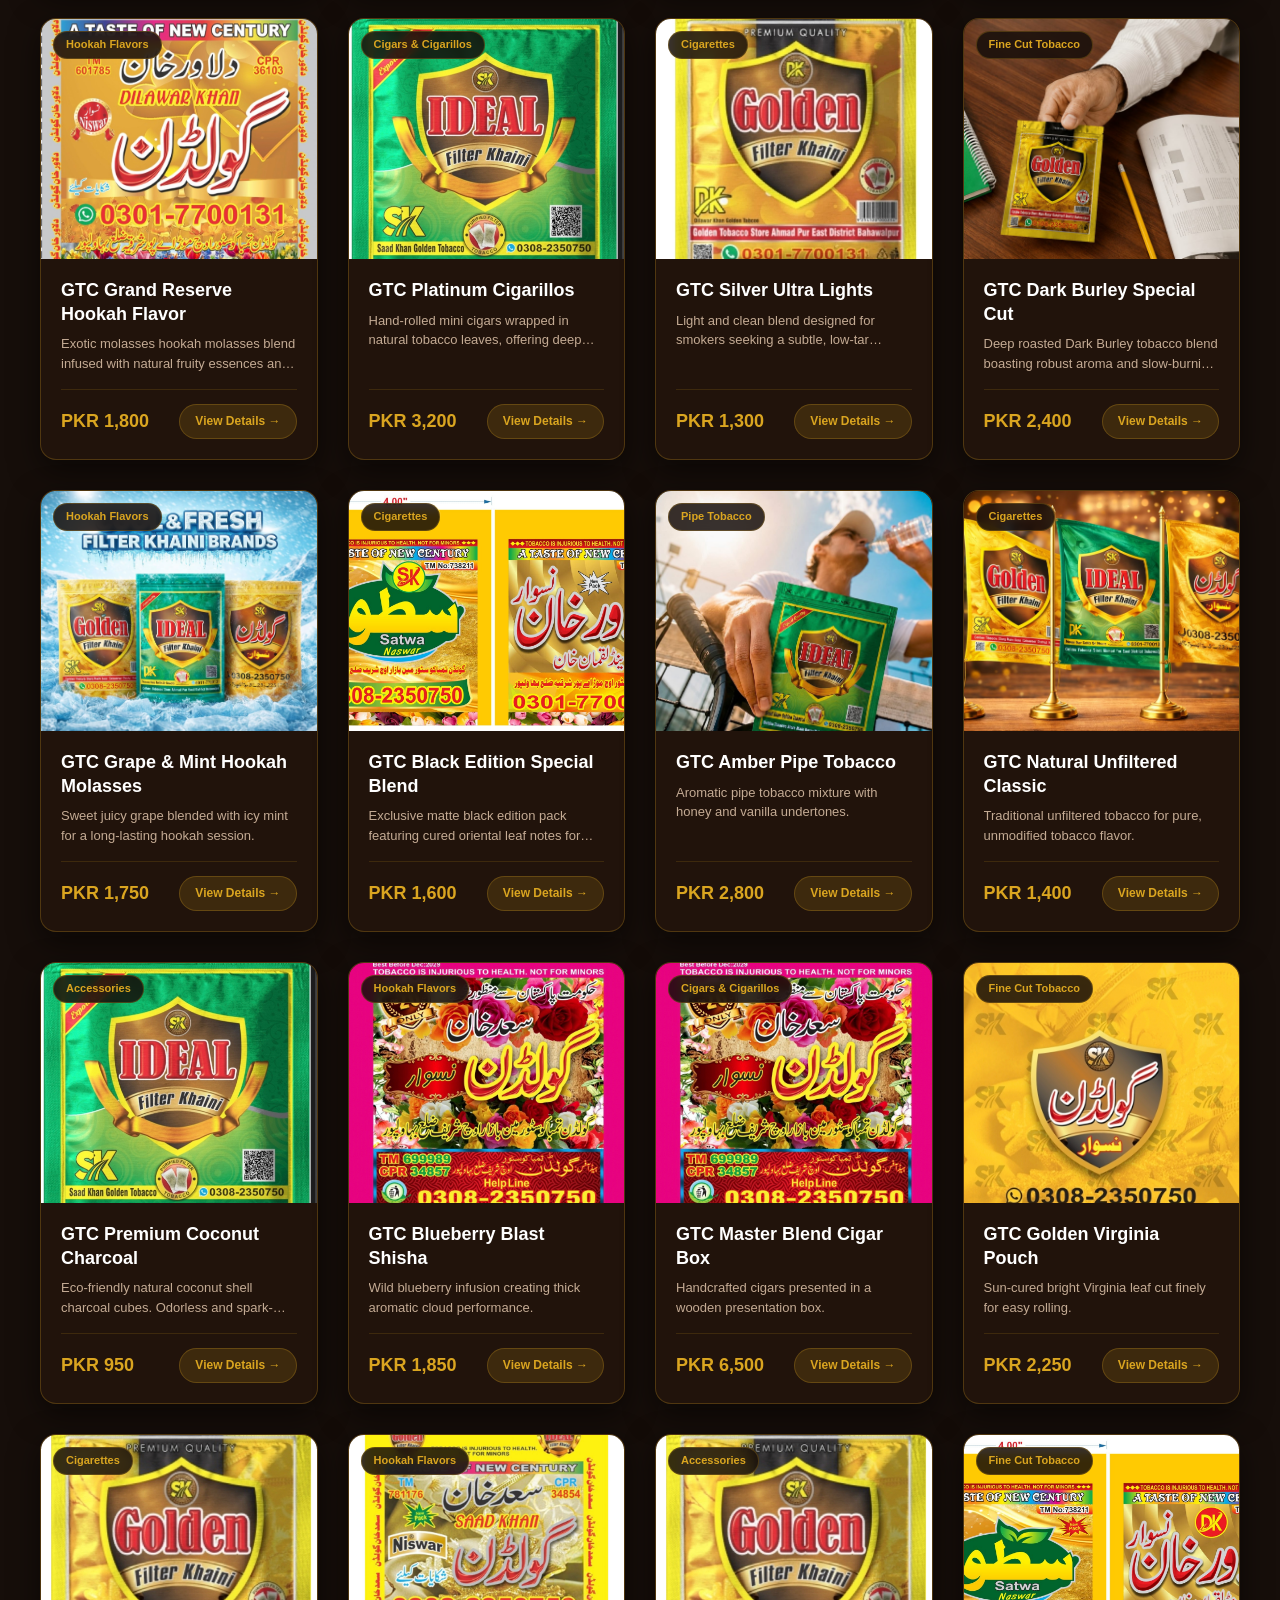
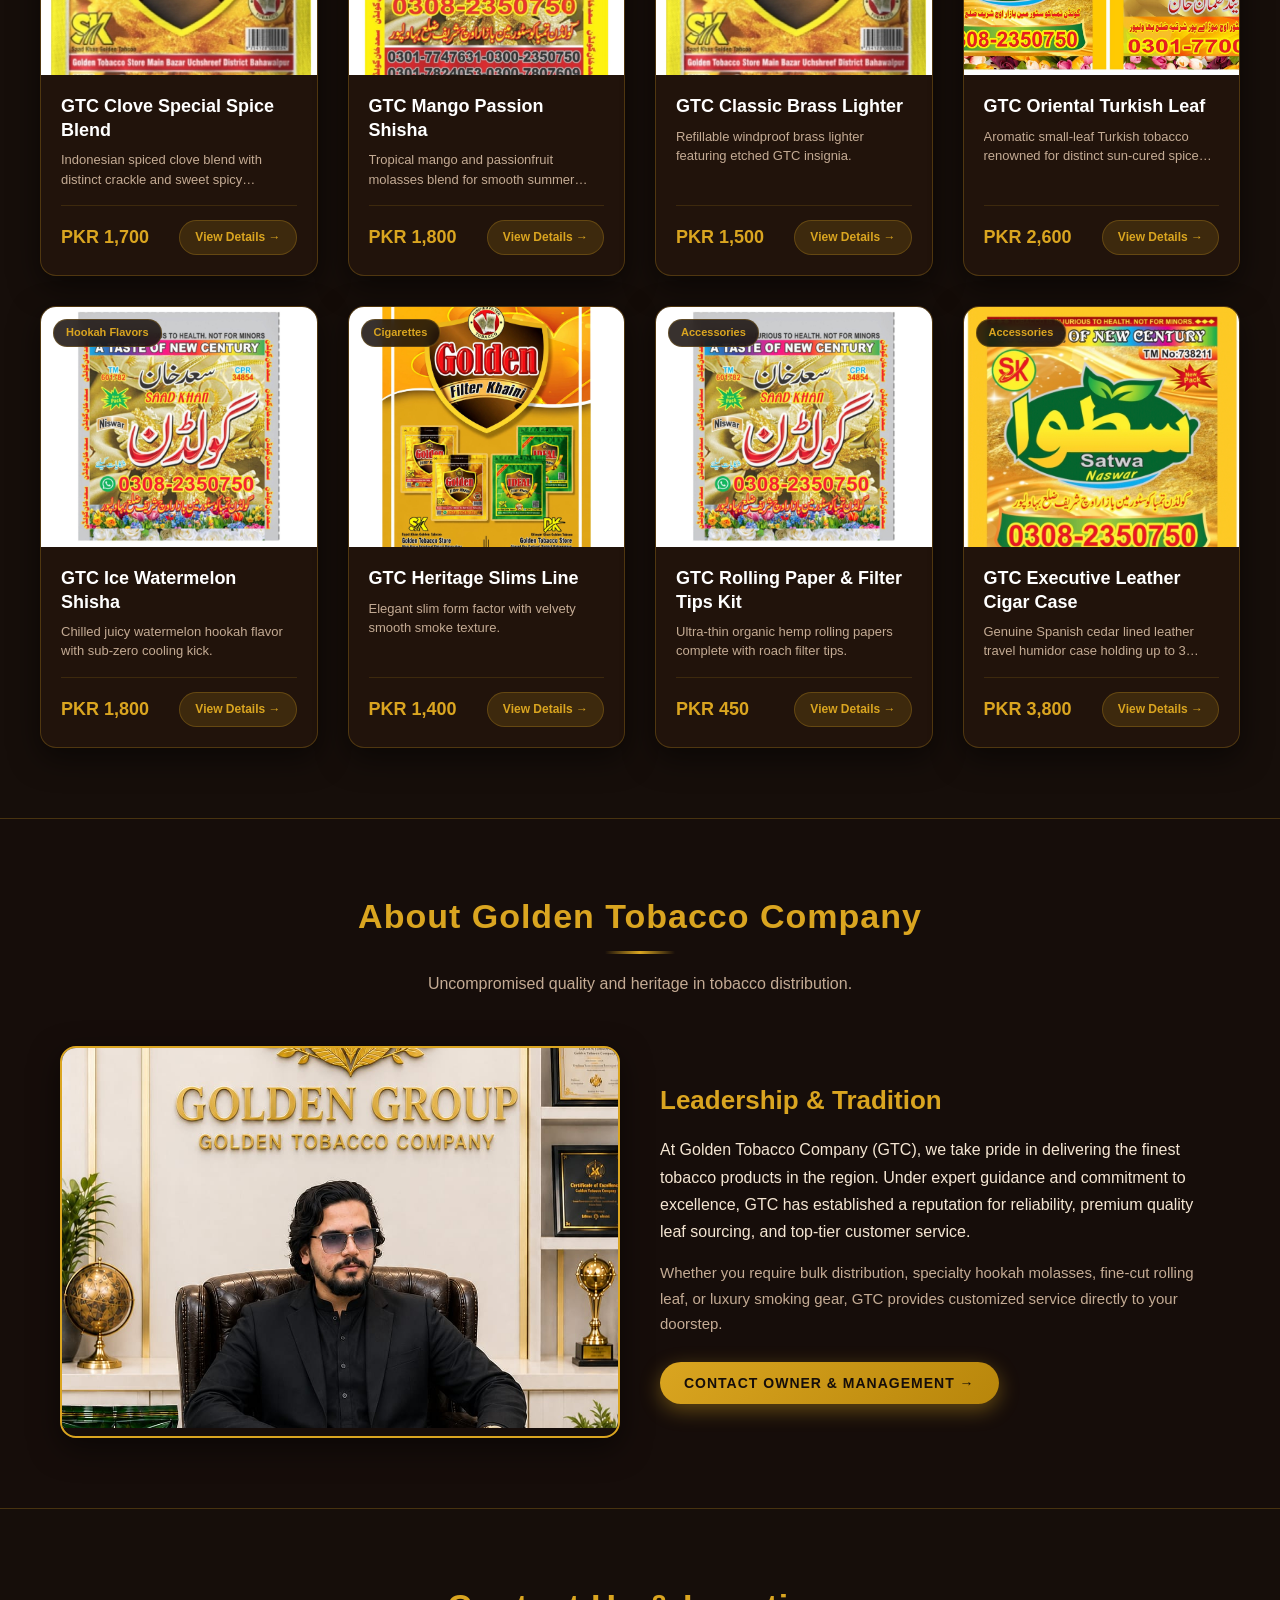
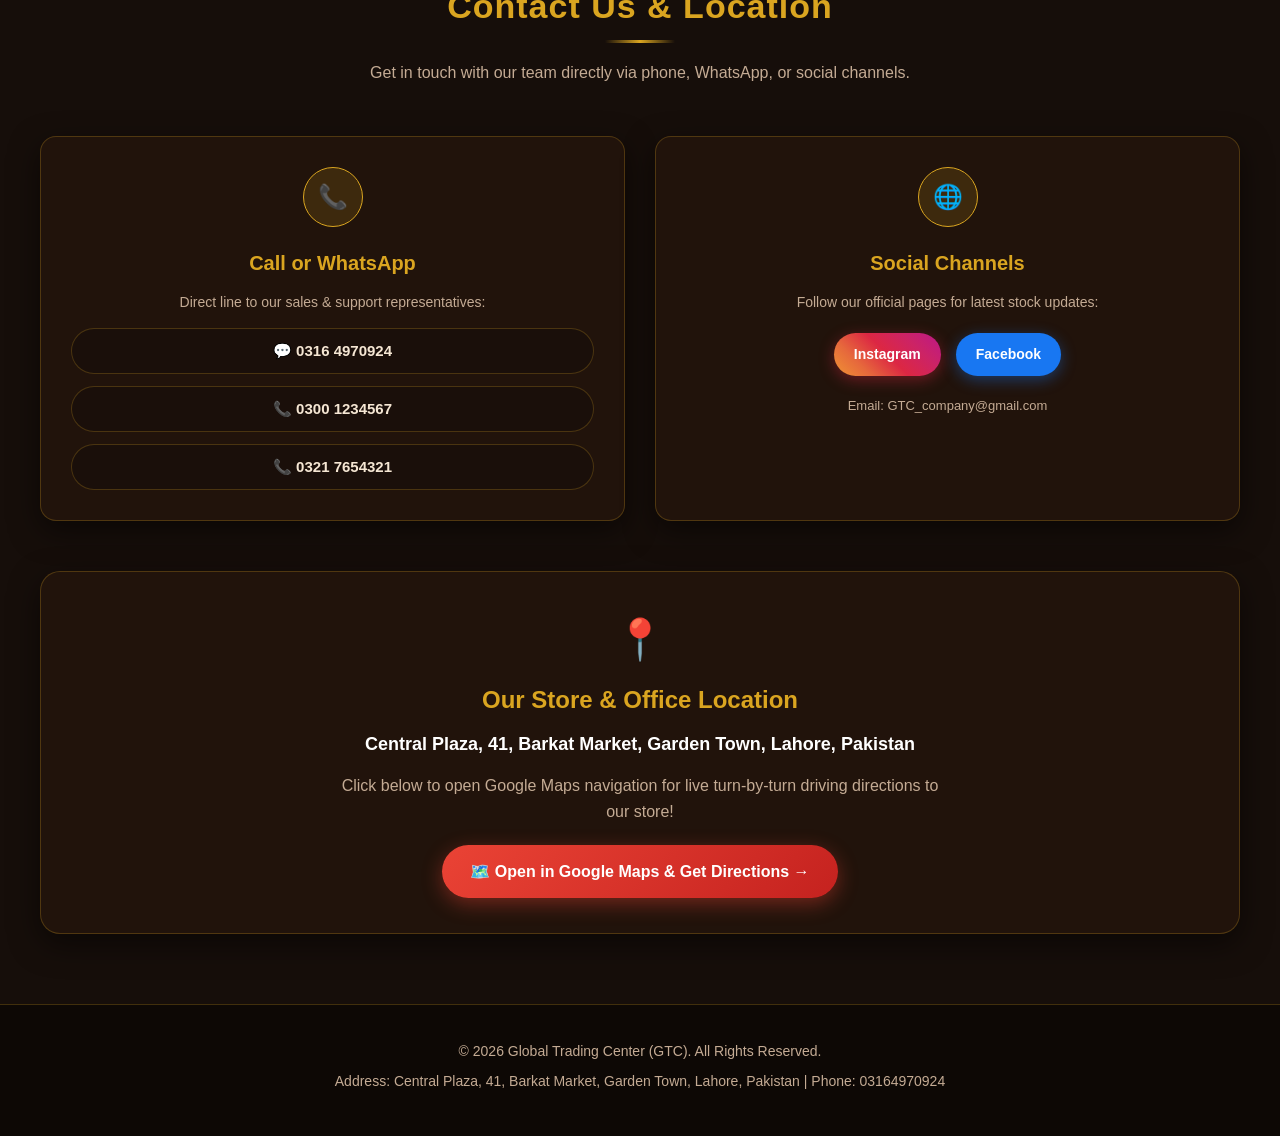
==== commit 0676c26c: "Update index.html" ====
--- a/index.html
+++ b/index.html
@@ -12,7 +12,7 @@
 	<header class="header-nav">
 		<div class="container navbar-inner">
 			<a href="index.html" class="brand-logo-link">
-				<img src="img/Logo.jpeg" alt="GTC Logo" class="brand-logo-img">
+				<img src="Logo.jpeg" alt="GTC Logo" class="brand-logo-img">
 				<div>
 					<span class="brand-title">GTC</span>
 					<span class="brand-subtitle">Golden Tobacco Company</span>
@@ -32,7 +32,7 @@
 
 	<!-- Hero Section (Full Cover Owner Image) -->
 	<section class="hero-owner-section">
-		<img src="img/Hero image.jpeg" alt="GTC Tobacco Owner & Headquarters" class="hero-bg-img">
+		<img src=Hero image.jpeg" alt="GTC Tobacco Owner & Headquarters" class="hero-bg-img">
 		<div class="hero-overlay"></div>
 		<div class="hero-content">
 			<span class="hero-badge">Est. Premium Quality</span>
@@ -77,7 +77,7 @@
 
 			<div style="display: grid; grid-template-columns: repeat(auto-fit, minmax(300px, 1fr)); gap: 40px; align-items: center;">
 				<div style="border-radius: 16px; overflow: hidden; border: 2px solid var(--accent-gold); box-shadow: var(--shadow-luxury);">
-					<img src="img/Hero image.jpeg" alt="GTC Owner" style="width: 100%; height: 380px; object-fit: cover;">
+					<img src="Hero image.jpeg" alt="GTC Owner" style="width: 100%; height: 380px; object-fit: cover;">
 				</div>
 				<div>
 					<h3 style="font-size: 26px; color: var(--accent-gold); margin-bottom: 15px;">Leadership & Tradition</h3>
@@ -224,4 +224,4 @@
 	</script>
 
 </body>
-</html>+</html>
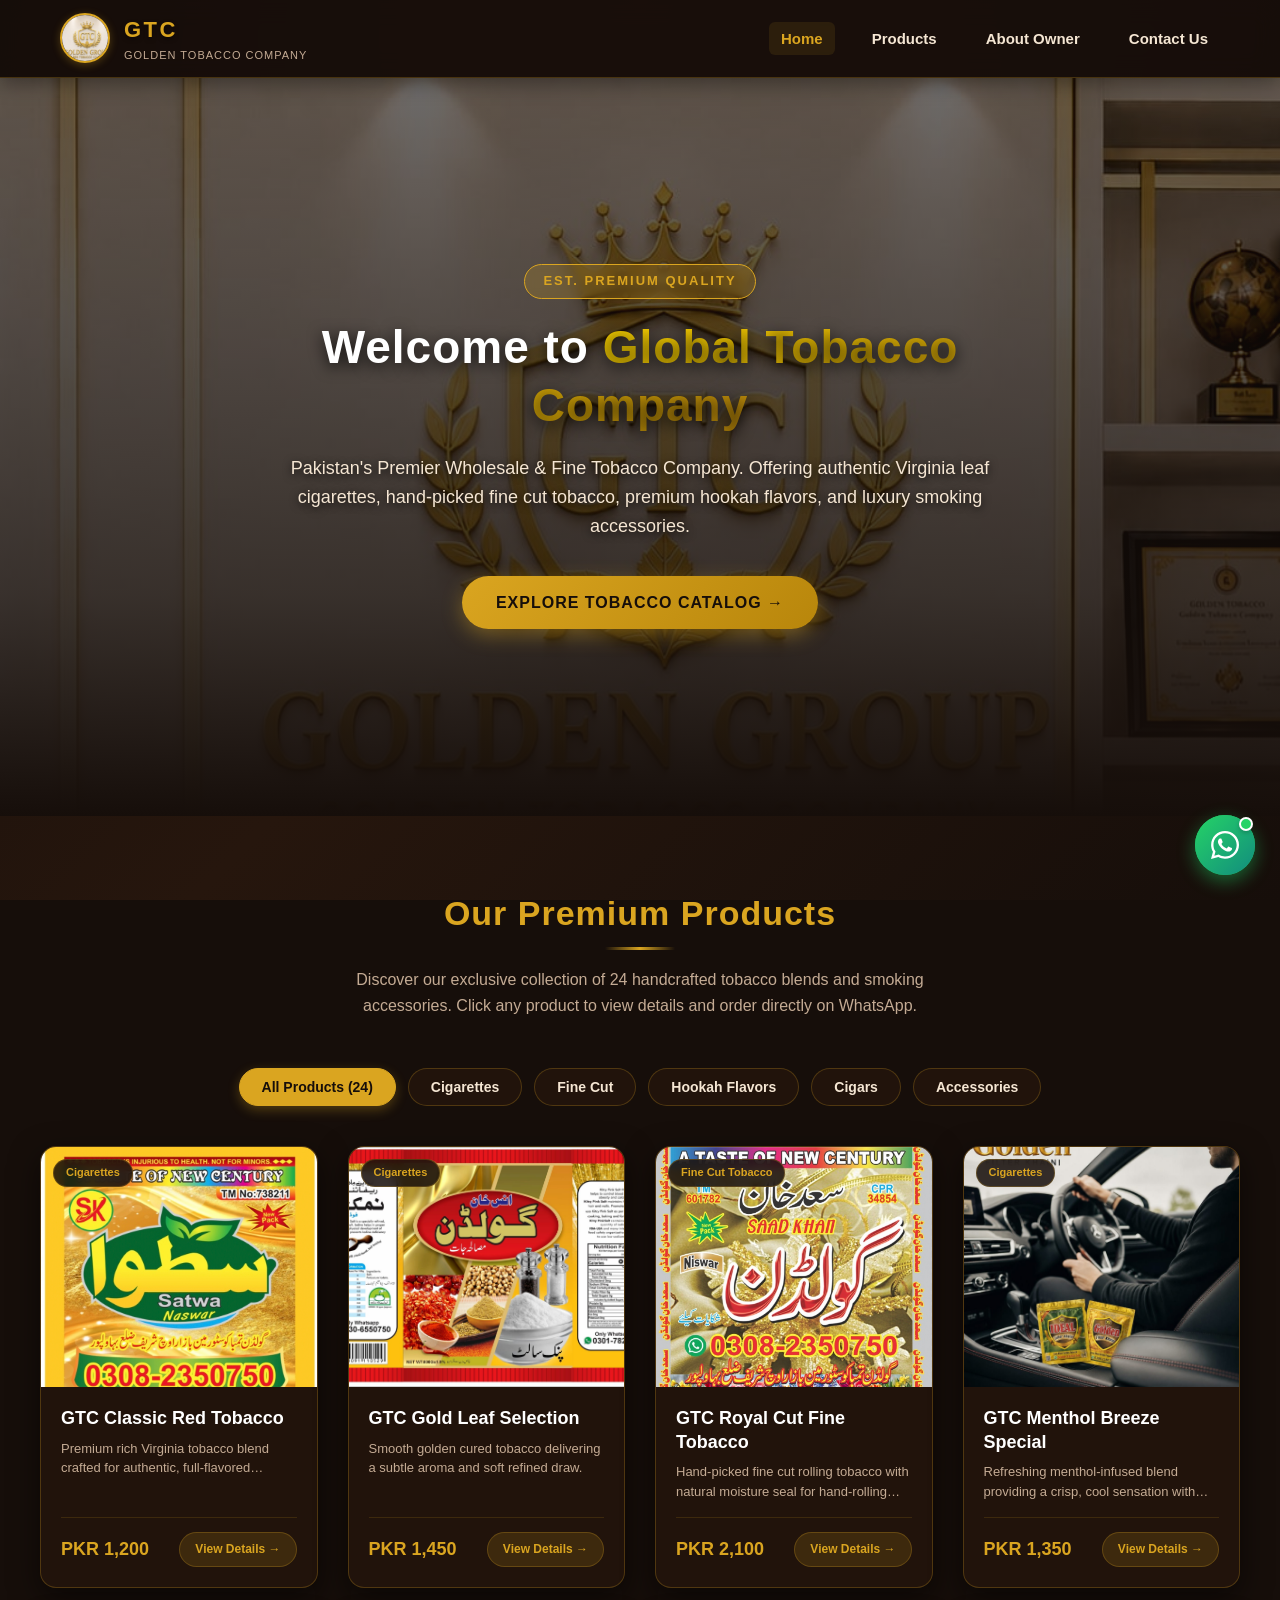
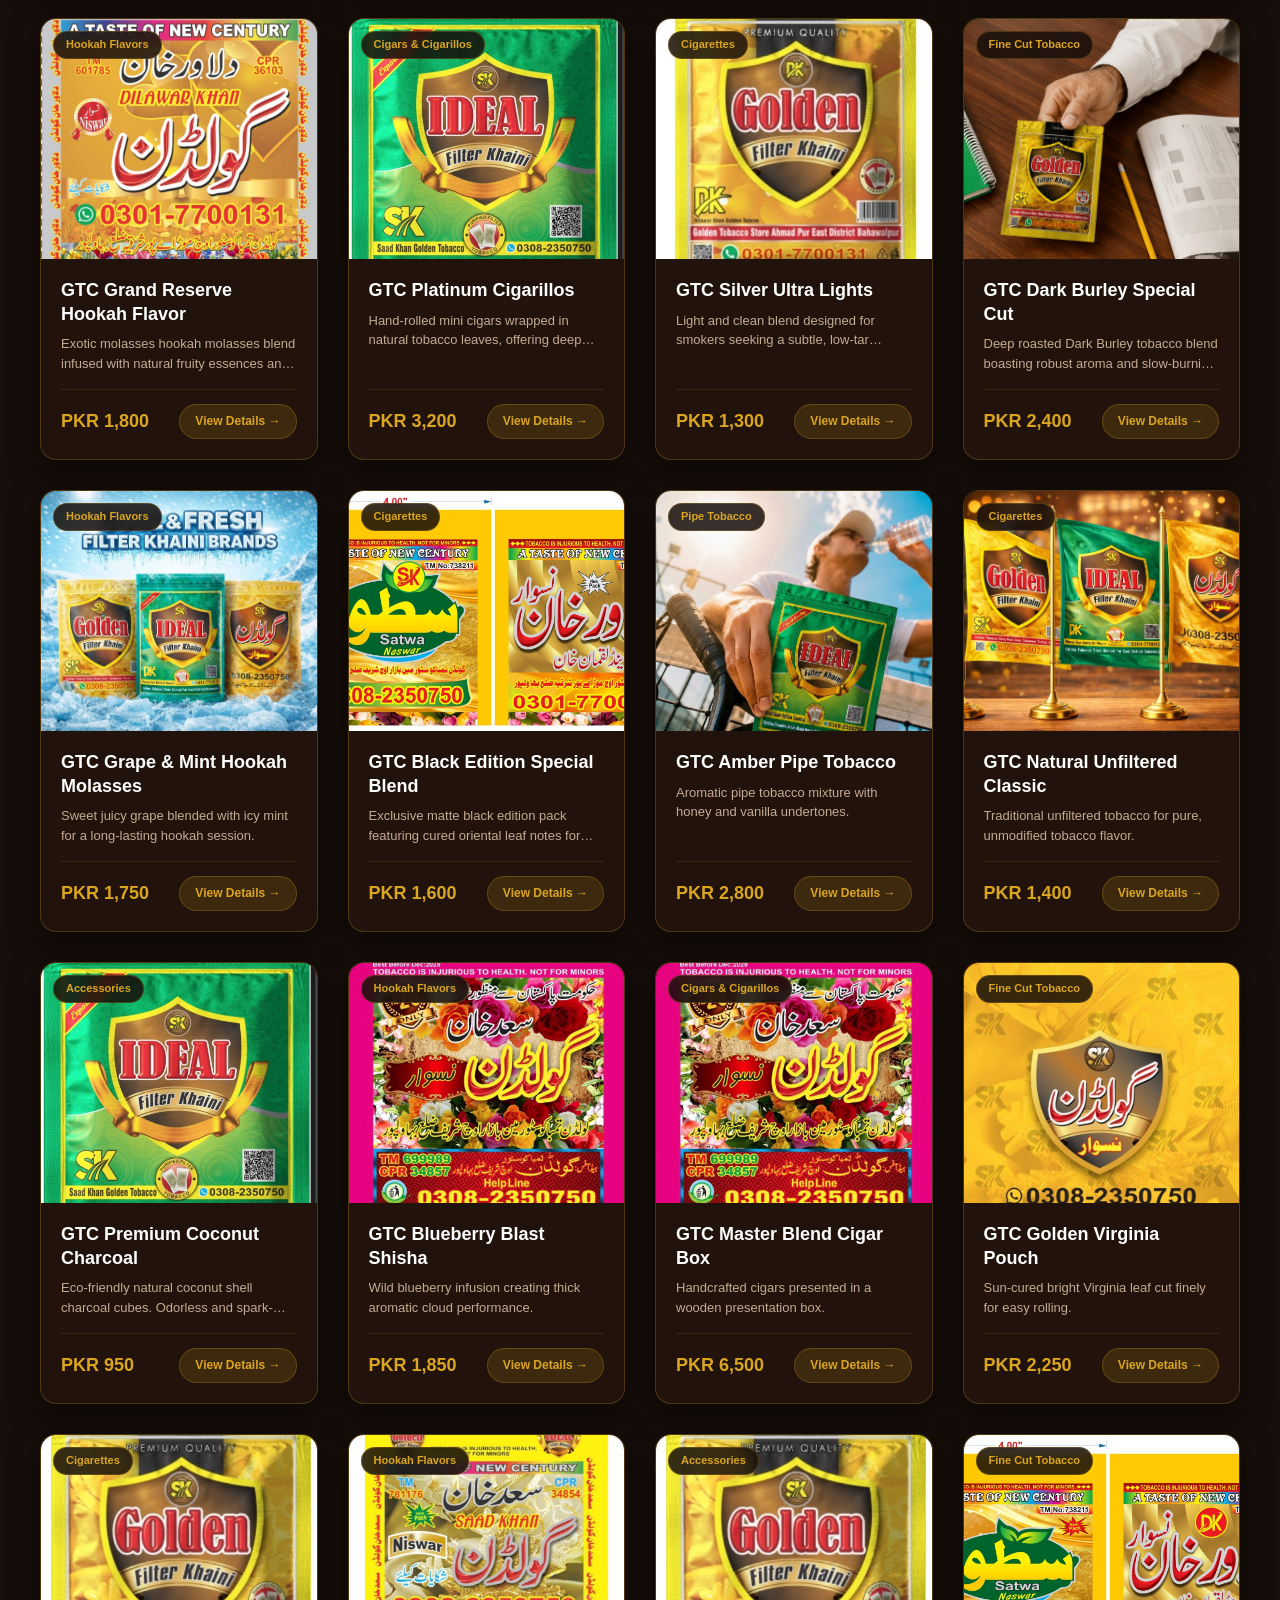
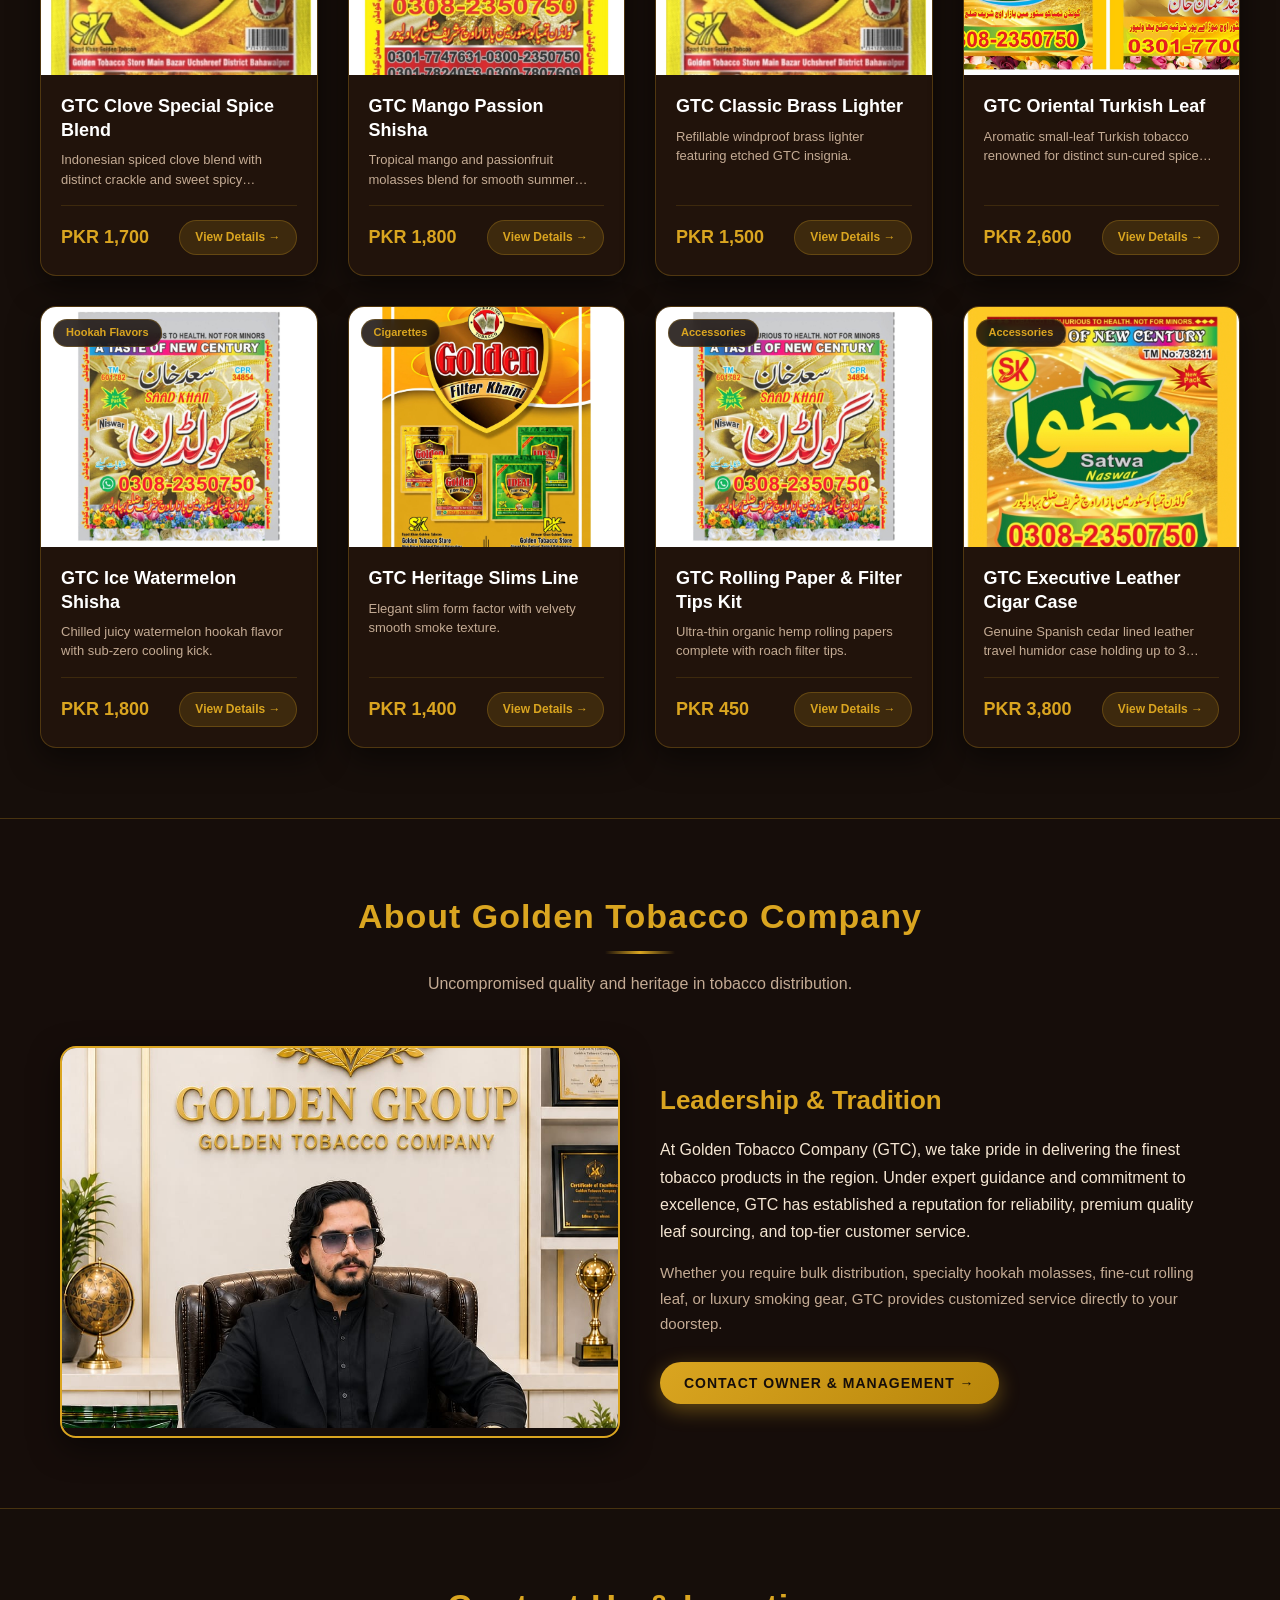
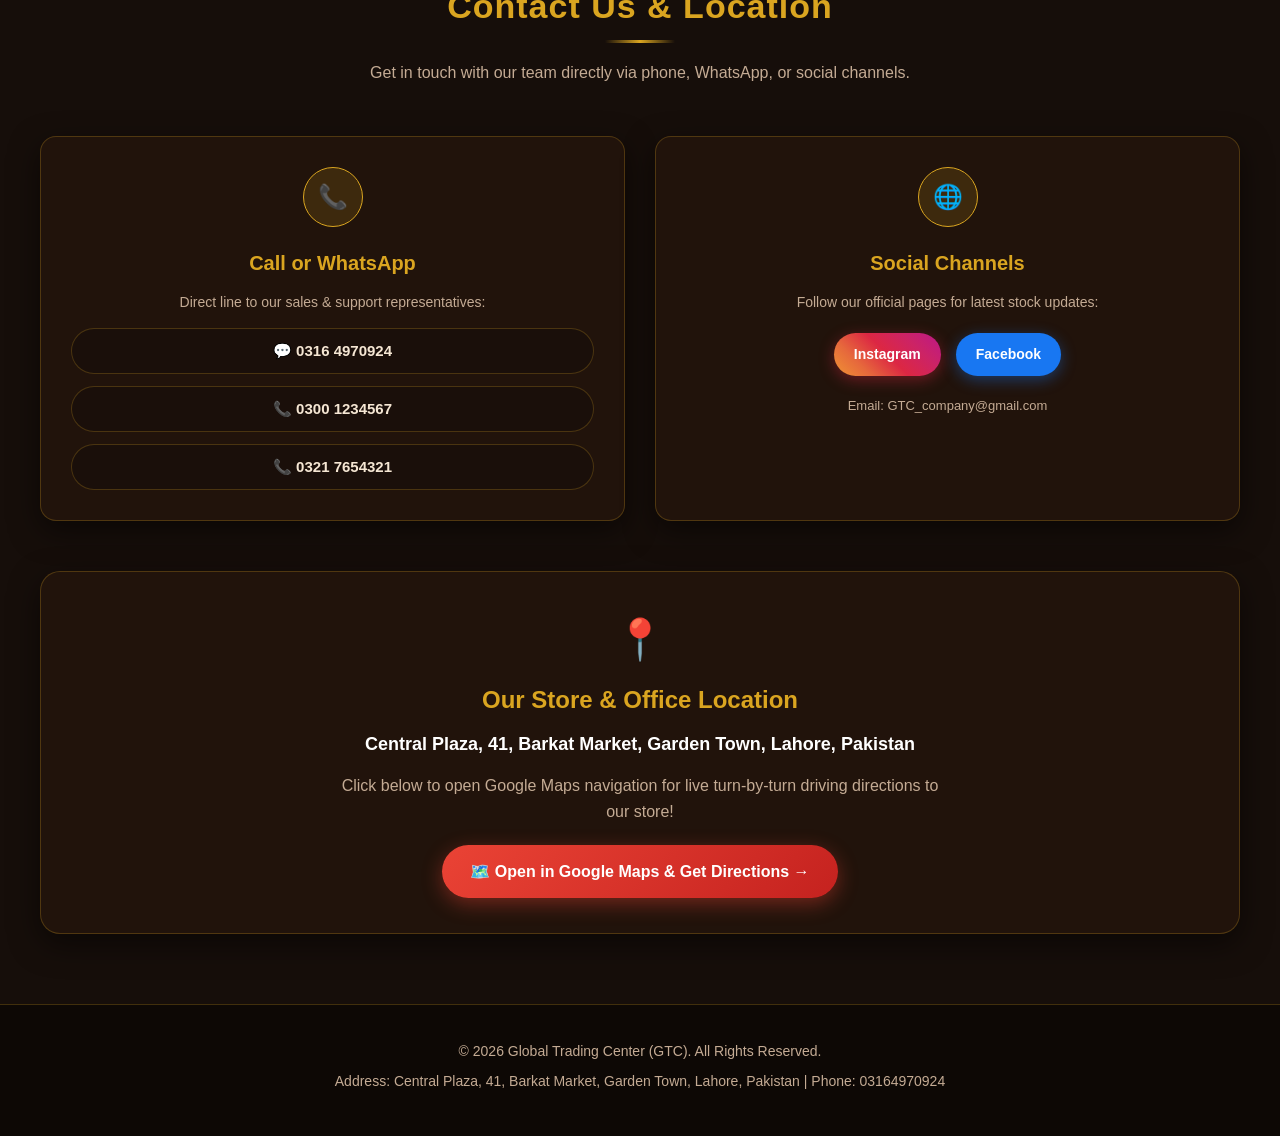
==== commit 9e0996e5: "Update index.html" ====
--- a/index.html
+++ b/index.html
@@ -32,7 +32,7 @@
 
 	<!-- Hero Section (Full Cover Owner Image) -->
 	<section class="hero-owner-section">
-		<img src=Hero image.jpeg" alt="GTC Tobacco Owner & Headquarters" class="hero-bg-img">
+		<img src="Hero image.jpeg" alt="GTC Tobacco Owner & Headquarters" class="hero-bg-img">
 		<div class="hero-overlay"></div>
 		<div class="hero-content">
 			<span class="hero-badge">Est. Premium Quality</span>
